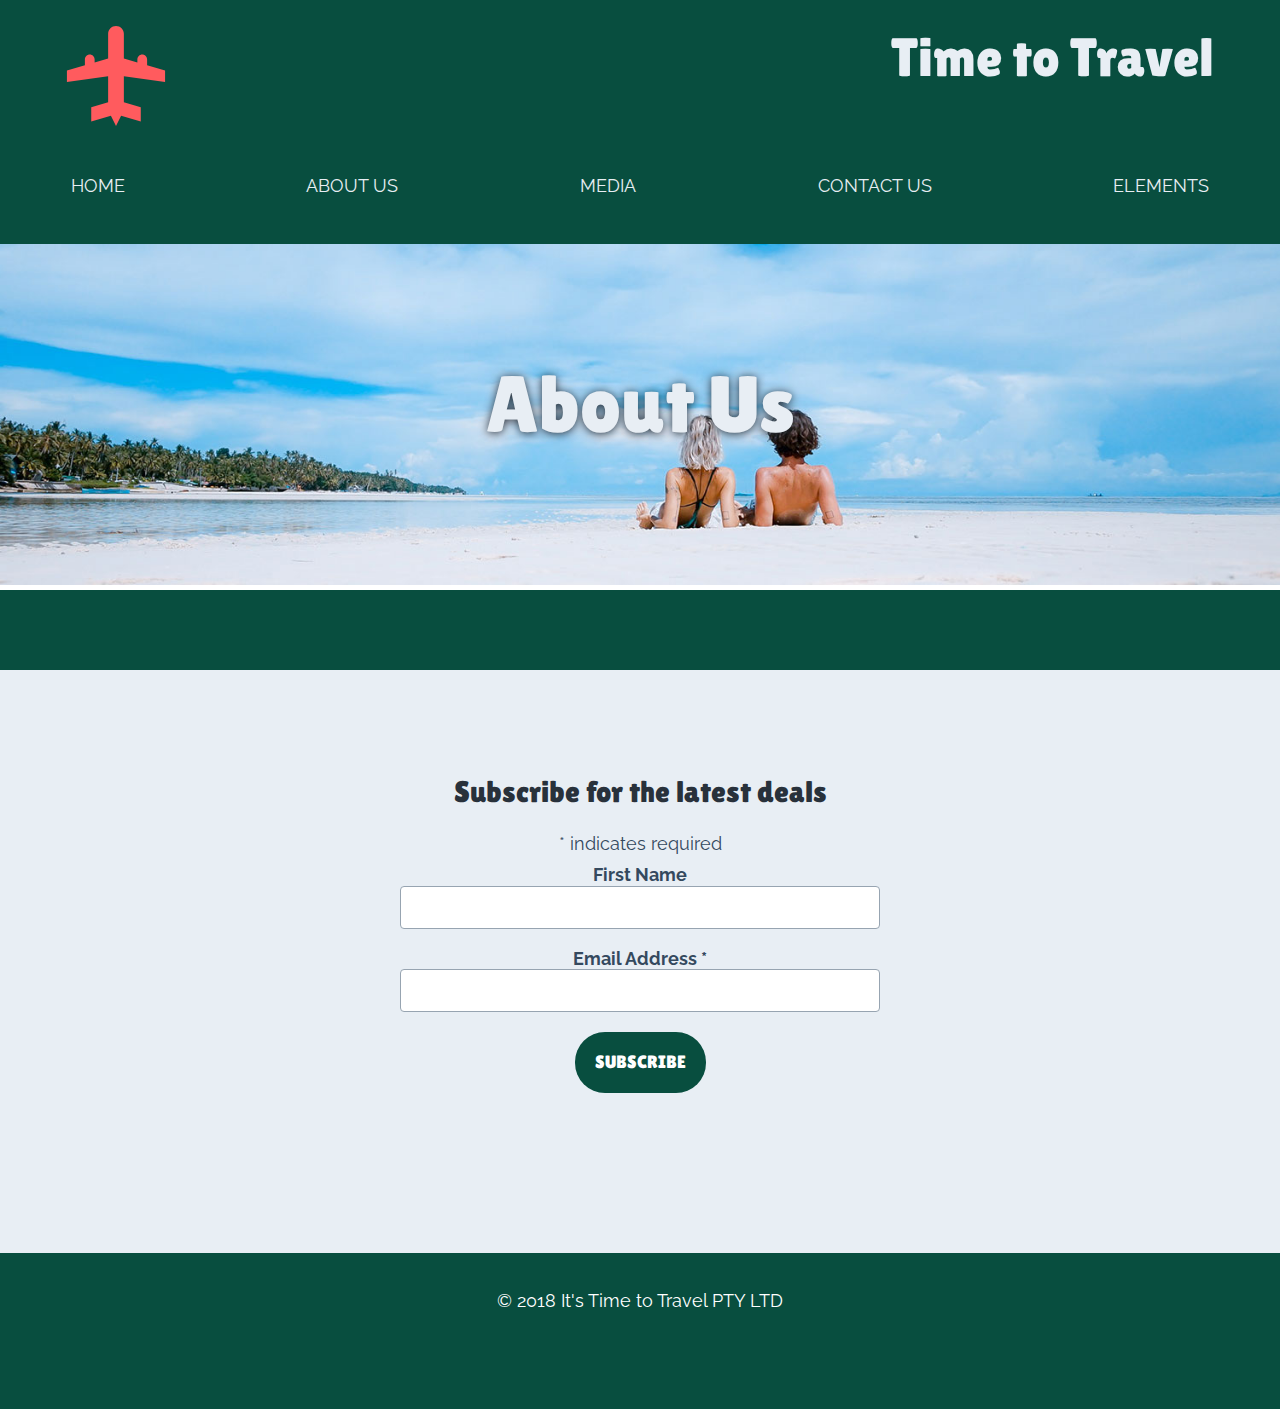
==== about.html @ 9139cbb4 "Hero images on all pages" ====
<!doctype html>

<html>

<head>
    <meta charset="utf-8">
    <title>Great Travel deals from It's Time to Travel</title>
    <meta name="description" content="Find exclusive boutique holidays.">
    <meta name="viewport" content="width=device-width">
    <link href="resources/css/normalize.css" rel="stylesheet">
    <link href="resources/css/main.css" rel="stylesheet">

    <link rel="apple-touch-icon" sizes="180x180" href="resources/icons/apple-touch-icon.png">
    <link rel="icon" type="image/png" sizes="32x32" href="resources/icons/favicon-32x32.png">
    <link rel="icon" type="image/png" sizes="16x16" href="resources/icons/favicon-16x16.png">
    <link rel="manifest" href="resources/icons/site.webmanifest">
    <link rel="mask-icon" href="resources/icons/safari-pinned-tab.svg" color="#5bbad5">
    <link rel="shortcut icon" href="resources/icons/favicon.ico">
    <meta name="msapplication-TileColor" content="#2b5797">
    <meta name="msapplication-config" content="resources/icons/browserconfig.xml">
    <meta name="theme-color" content="#ffffff">

</head>

<body>

    <header>
        <div class="layout-wide">
            <div class="logo-wrapper">
                <a href="index.html">
                    <img src="resources/images/logo.svg" alt="Time to Travel logo" class="logo">
                </a>
            </div>
            <div class="site-title">
                Time to Travel
            </div>
        </div>
        <!--  this is a comment -->
    </header>

    <div class="navigation">
        <button class="nav-prompt">Open Navigation</button>
        <nav class="layout-wide nav-inner" aria-expanded="false">

            <ul>
                <li>
                    <a href="index.html">Home</a>
                </li>
                <li>
                    <a href="about.html">About Us</a>
                </li>
                <li>
                    <a href="media.html">Media</a>
                </li>
                <li>
                    <a href="contact.html">Contact Us</a>
                </li>
                <li>
                    <a href="elements.html">Elements</a>
                </li>

            </ul>
        </nav>
    </div>


    <main>

        <section class="hero-module">
<img src= "resources/images/people-wide-1500.jpg" alt="People sunbathing on a beach.">
<div class="hero-content">
        <h1 class="heading-main layout-wide">About Us</h1>

</div>


        </section>
        

    </main>

    <footer>

        <div class="footer-subscribe">
            <div class="layout-wide">
                <!-- subscription form goes here -->
                <!-- Begin Mailchimp Signup Form -->

                <div id="mc_embed_signup">
                    <form action="https://facebook.us18.list-manage.com/subscribe/post?u=d8f35de66516e84ffb8490096&amp;id=f3f34b9b51"
                        method="post" id="mc-embedded-subscribe-form" name="mc-embedded-subscribe-form" class="validate"
                        target="_blank" novalidate>
                        <div id="mc_embed_signup_scroll">
                            <h2>Subscribe for the latest deals</h2>
                            <div class="indicates-required"><span class="asterisk">*</span> indicates required</div>
                            <div class="mc-field-group">
                                <label for="mce-FNAME">First Name </label>
                                <input type="text" value="" name="FNAME" class="" id="mce-FNAME">
                            </div>
                            <div class="mc-field-group">
                                <label for="mce-EMAIL">Email Address <span class="asterisk">*</span>
                                </label>
                                <input type="email" value="" name="EMAIL" class="required email" id="mce-EMAIL">
                            </div>
                            <div id="mce-responses" class="clear">
                                <div class="response" id="mce-error-response" style="display:none"></div>
                                <div class="response" id="mce-success-response" style="display:none"></div>
                            </div>
                            <!-- real people should not fill this in and expect good things - do not remove this or risk form bot signups-->
                            <div style="position: absolute; left: -5000px;" aria-hidden="true"><input type="text" name="b_d8f35de66516e84ffb8490096_f3f34b9b51"
                                    tabindex="-1" value=""></div>
                            <div class="clear"><input type="submit" value="Subscribe" name="subscribe" id="mc-embedded-subscribe"
                                    class="button"></div>
                        </div>
                    </form>
                </div>
                <script type='text/javascript' src='//s3.amazonaws.com/downloads.mailchimp.com/js/mc-validate.js'></script>
                <script type='text/javascript'>(function ($) { window.fnames = new Array(); window.ftypes = new Array(); fnames[1] = 'FNAME'; ftypes[1] = 'text'; fnames[0] = 'EMAIL'; ftypes[0] = 'email'; fnames[3] = 'ADDRESS'; ftypes[3] = 'address'; fnames[4] = 'PHONE'; ftypes[4] = 'phone'; }(jQuery)); var $mcj = jQuery.noConflict(true);</script>
                <!--End mc_embed_signup-->
            </div>
        </div>
        <div class="footer-notices">
            <div class="layout-wide">
                <p class="copyright">&copy; 2018 It's Time to Travel PTY LTD</p>

            </div>
        </div>
    </footer>

    <script src="resources/js/css-var-polyfill.js"></script>

    <script src="resources/js/jquery.js"></script>

    <script src="resources/js/scripts.js"></script>


</body>


</html>
---- resources/css/main.css ----
@import url("https://fonts.googleapis.com/css?family=Lilita+One|Raleway");

/*--------------------------------VARIABLES */

:root {
  --font-default: "Raleway", sans-serif;

  --font-heading: "Lilita One", cursive;

  /* Colors */
  --color-green: #084e3f;
  --color-red: #ff5b5e;
  --color-deep-blue: #28313b;
  --color-light-grey: #97a4b1;
  --color-mid-blue: #34495e;
  --color-almost-white: #e8eef4;

  /* abstract colors out */
  --main-text-color: var(--color-mid-blue);
  --strong-text-color: var(--color-deep-blue);
  --alternative-text-color: var(--color-almost-white);
  --error-color: var(--color-red);
  --border-color: var(--color-light-grey);

  --secondary-bg-color: var(--color-almost-white);
  --alternative-bg-color: var(--color-green);

  /* measurements*/
  --padder: 3%;
  --spacer: 20px;
  --spacer-large: 80px;
  --transition-time: 0.3s;

  --area-wide: 1200px;

  /* font sizes */
  --font-size-site-title: 32px;
  --font-size-page-title: 40px;
  --font-size-section-title: 30px;
  --font-size-sub-title: 24px;
  --font-size-heading-small: 16px;
}
@media screen and (min-width: 800px) {
  :root {
    --font-size-site-title: 54px;
    --font-size-page-title: 80px;
    --font-size-selection-title: 48px;
    --padder: 2%;
  }
}

/*--------------------------------GLOBAL DEFAULTS */

* {
  box-sizing: border-box;
}

body {
  font-family: var(--font-default);
  color: var(--main-text-color);
  font-size: 18px;
}
img,
video {
  max-width: 100%;
  height: auto;
}

/*--------------------------------HEADINGS AND TYPE */
h1,
h2,
h3,
h4 {
  font-family: var(--font-heading);
  font-weight: normal;
  color: var(--strong-text-color);
}
h1 {
  font-size: var(--font-size-page-title);
}
h2 {
  font-size: var(--font-size-section-title);
}
h3 {
  font-size: var(--font-size-sub-title);
}
a {
  color: var(--error-color);
  transition: var(--transition-time);
}
a:hover {
  color: var(--strong-text-color);
}

/*--------------------------------LAYOUTS  */
.layout-wide,
.layout-full-width {
  margin-bottom: var(--spacer-large);
}
.layout-full-width {
  width: 100%;
}
.layout-wide {
  max-width: var(--area-wide);
  padding-left: var(--padder);
  padding-right: var(--padder);
  margin-left: auto;
  margin-right: auto;
}

/*--------------------------------HEADER */
header {
  background-color: var(--alternative-bg-color);
  padding-top: var(--padder);
}
header .layout-wide {
  overflow: hidden;
  margin-bottom: 0;
}

.logo-wrapper {
  width: 20%;
  float: left;
}
.site-title {
  font-family: var(--font-heading);
  font-size: var(--font-size-site-title);
  color: var(--alternative-text-color);

  float: right;
  width: 80%;
  text-align: right;
}

/*--------------------------------NAVIGATION */

.navigation {
  background-color: var(--alternative-bg-color);
  position: sticky;
  top: 0%;
  z-index: 10;
}

.nav-prompt {
  width: 100%;
  background-color: var(--alternative-bg-color);
  padding-top: var(--padder);
  padding-bottom: var(--padder);
  color: var(--alternative-text-color);
  border: none;
  border-top: 1px solid black;
}
.nav-inner {
  margin-bottom: 0;
}
.nav-inner ul {
  padding: 0;
  margin: 0;
  list-style: none;
}
.nav-inner li {
  text-align: center;
}

.nav-inner a {
  color: var(--alternative-text-color);
  text-decoration: none;
  text-transform: uppercase;
  padding: var(--spacer) 5px;
  border-bottom: 1px solid var(--alternative-text-color);
  display: block;
}

.nav-inner a:hover {
  color: var(--error-color);
  border-bottom-color: currentColor;
}

@media screen and (min-width: 800px) {
  .nav-prompt {
    display: none;
  }
  .navigation {
    padding: var(--padder) 0;
  }
  .nav-inner ul {
    display: flex;
    justify-content: space-between;
  }
  .nav-inner a {
    border-bottom: 2px solid transparent;
  }
}

@media screen and (max-width: 800px) {
  .nav-inner {
    overflow: hidden;
    transition: var(--transition-time);
  }

  .nav-inner[aria-expanded="false"] {
    max-height: 0;
  }
  .nav-inner[aria-expanded="true"] {
    max-height: 100vh;
  }
}

/*--------------------------------FOOTER */
footer {
  background-color: var(--alternative-bg-color);
  padding-top: var(--spacer-large);
  padding-bottom: var(--spacer-large);
  text-align: center;
}

.footer-subscribe {
  background-color: var(--secondary-bg-color);
  padding-top: var(--spacer-large);
  padding-bottom: var(--spacer-large);
  text-align: center;
}
.footer-notices {
  padding-top: var(--spacer);
  padding-bottom: var(spacer);
}
.footer-notices .layout-wide {
  margin-bottom: 0%;
  text-align: center;
}
.copyright {
  color: white;
}
/*--------------------------------FORMS */

label {
  display: block;
  font-weight: bold;
}

input[type="text"],
input[type="email"] {
  margin-bottom: var(--spacer);
  border: 1px solid var(--border-color);
  padding: 10px;

  width: 480px;
  max-width: 100%;
  border-radius: 4px;
}
input[type="submit"] {
  font-family: var(--font-heading);
  text-transform: uppercase;

  background-color: var(--alternative-bg-color);
  color: white;
  padding: var(--spacer);
  border: none;
  border-radius: 30px;

  transition: var(--transition-time);
}

input[type="submit"]:hover {
  background-color: var(--strong-text-color);
}

.indicates-required {
  margin-bottom: 10px;
}
/*--------------------------------MODULES */

@media screen and (min-width: 800px) {
  .hero-module {
    position: relative;
  }

  .hero-module img {
    width: 100%;
  }

  .hero-content {
    position: absolute;
    height: 100%;
    width: 100%;

    bottom: 0;

    display: flex;
    align-items: center;
  }
  .heading-main {
      color: var(--alternative-text-color);
      text-shadow: 0px 1px 10px var(--strong-text-color);
  }
}
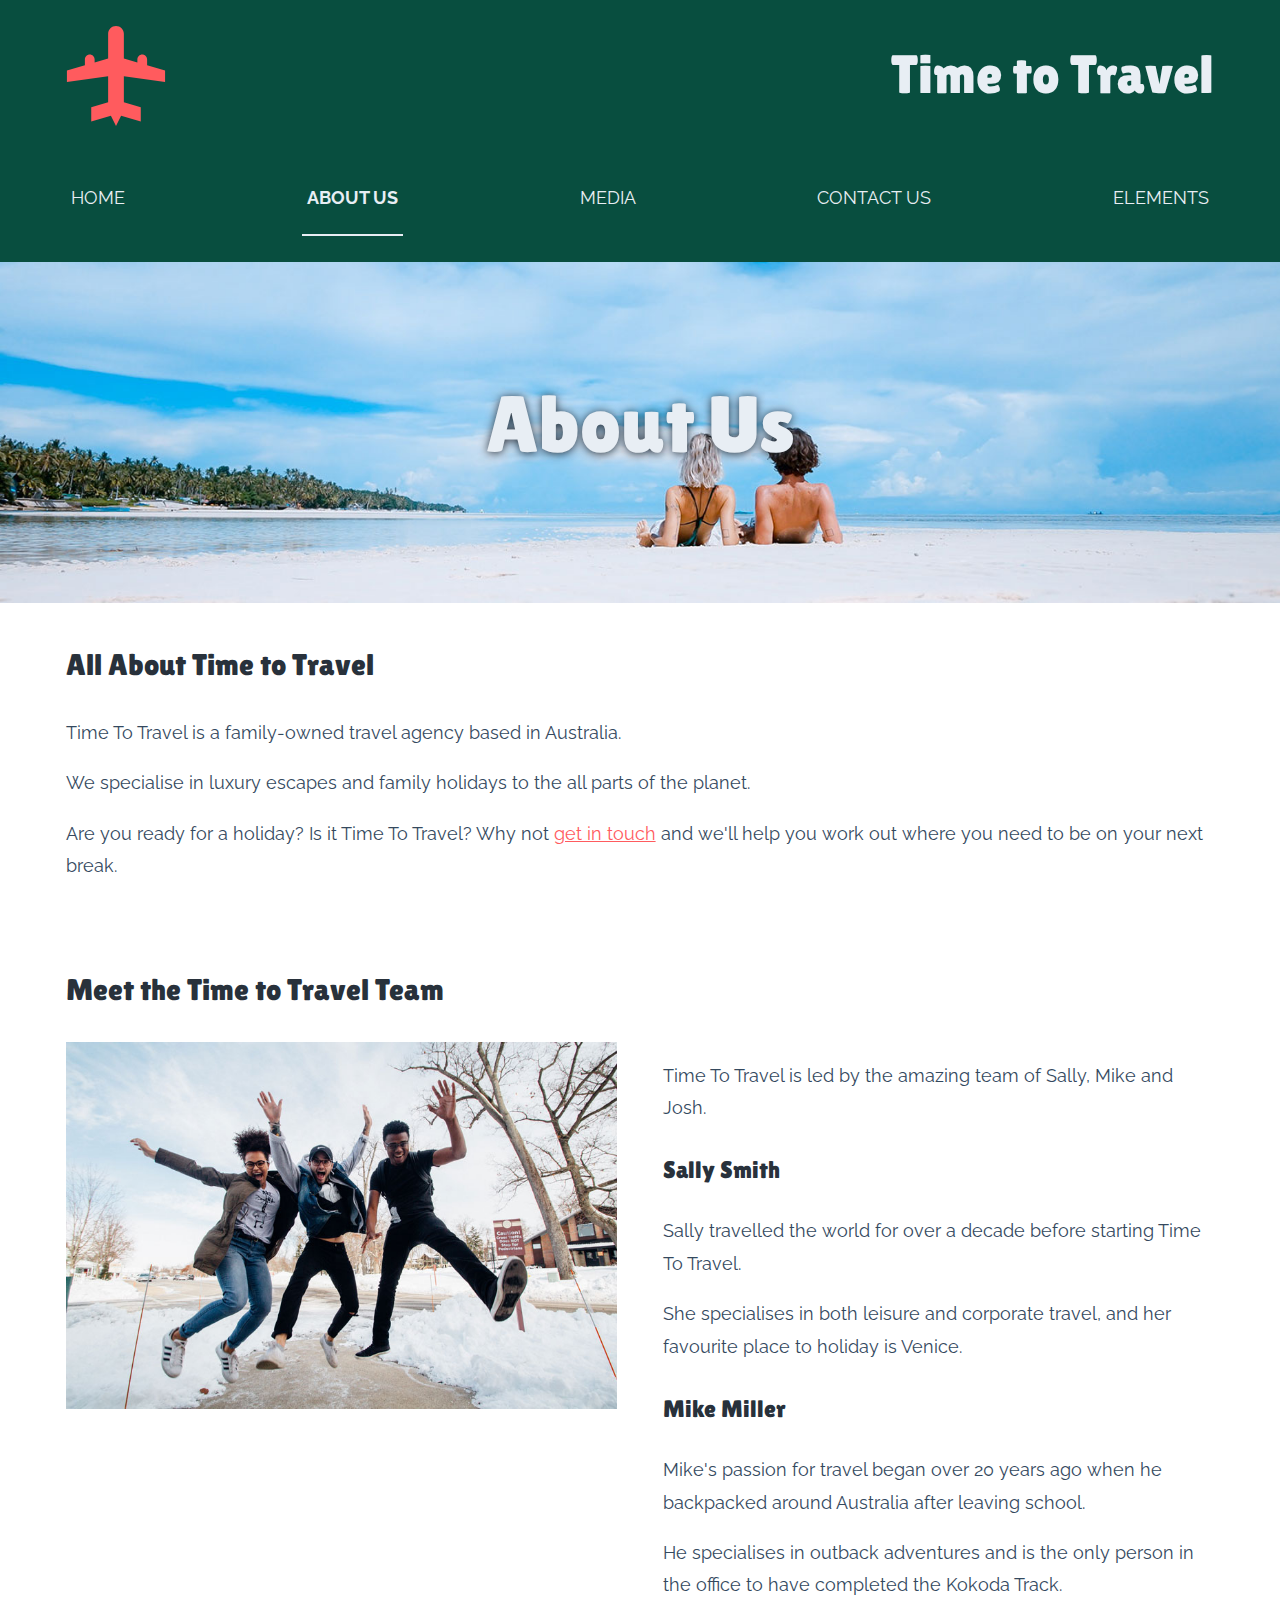
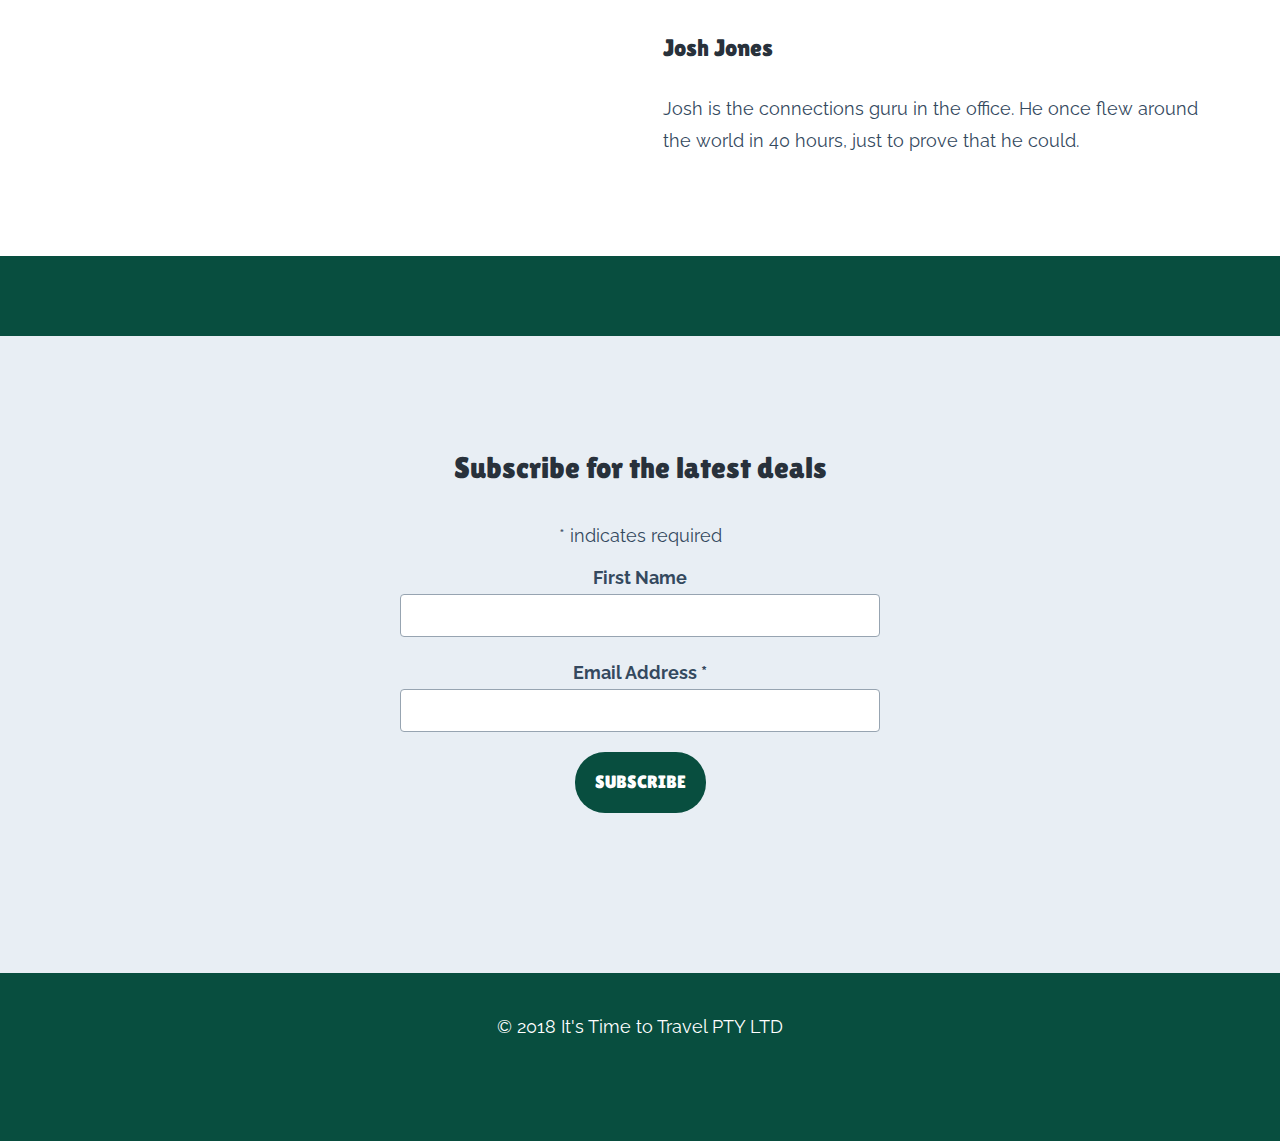
==== commit 59d3e8f3: "About us content" ====
--- a/about.html
+++ b/about.html
@@ -67,16 +67,47 @@
     <main>
 
         <section class="hero-module">
-<img src= "resources/images/people-wide-1500.jpg" alt="People sunbathing on a beach.">
-<div class="hero-content">
-        <h1 class="heading-main layout-wide">About Us</h1>
+            <img src="resources/images/people-wide-1500.jpg" alt="People sunbathing on a beach.">
+            <div class="hero-content">
+                <h1 class="heading-main layout-wide">About Us</h1>
 
-</div>
+            </div>
+        </section>
+        <section class="layout-wide">
+            <h2>All About Time to Travel</h2>
+            <p>Time To Travel is a family-owned travel agency based in Australia.</p>
 
+            <p>We specialise in luxury escapes and family holidays to the all parts of the planet.</p>
+
+            <p>Are you ready for a holiday? Is it Time To Travel? Why not <a href="contact.html">get in touch</a> and
+                we'll help you work out
+                where you need to be on your next break.</p>
+        </section>
+        <section class="layout-wide">
+            <h2>Meet the Time to Travel Team</h2>
+            <div class="content-area-grid">
+                <div class="content-block">
+                    <img src="resources/images/the-time-to-travel-team.jpg" alt="The Time to Travel Team">
+                </div>
+                <div class="content-block">
+                <p>Time To Travel is led by the amazing team of Sally, Mike and Josh.</p>
+
+                        <h3>Sally Smith</h3>
+                        <p>Sally travelled the world for over a decade before starting Time To Travel. </p>
+                        
+                        <p>She specialises in both leisure and corporate travel, and her favourite place to holiday is Venice.</p>
+                        
+                        <h3>Mike Miller</h3>
+                        <p>Mike's passion for travel began over 20 years ago when he backpacked around Australia after leaving school.</p>
+                        
+                        <p>He specialises in outback adventures and is the only person in the office to have completed the Kokoda Track.</p>
+                        
+                        <h3>Josh Jones</h3>
+                        <p>Josh is the connections guru in the office. He once flew around the world in 40 hours, just to prove that he could.</p>    
+                </div>
+            </div>
 
         </section>
-        
-
     </main>
 
     <footer>
--- a/resources/css/main.css
+++ b/resources/css/main.css
@@ -59,6 +59,7 @@
   font-family: var(--font-default);
   color: var(--main-text-color);
   font-size: 18px;
+  line-height: 1.8;
 }
 img,
 video {
@@ -206,6 +207,11 @@
   }
 }
 
+.nav-inner .active {
+  border-bottom-color: currentColor;
+  font-weight: bold;
+}
+
 /*--------------------------------FOOTER */
 footer {
   background-color: var(--alternative-bg-color);
@@ -290,7 +296,38 @@
     align-items: center;
   }
   .heading-main {
-      color: var(--alternative-text-color);
-      text-shadow: 0px 1px 10px var(--strong-text-color);
-  }
-}
+    color: var(--alternative-text-color);
+    text-shadow: 0px 1px 10px var(--strong-text-color);
+  }
+}
+/* grids */
+
+@media screen and (min-width: 800px) {
+  .content-area-grid {
+    display: grid;
+    grid-template-columns: 48% 48%;
+    justify-content: space-between;
+  }
+}
+/* image gallery */
+
+.image-gallery ul {
+  list-style: none;
+  margin: 0;
+  padding: 0;
+  overflow: hidden;
+}
+.image-gallery li {
+  float: left;
+  max-width: 250px;
+  margin: 10px;
+}
+.image-gallery a img {
+    filter: grayscale(70%);
+transition: var(--transition-time);
+box-shadow: 0px 1px 10px var(--strong-text-color);
+}
+.image-gallery a:hover img {
+    transform: scale(1.1);
+    filter: unset;
+}